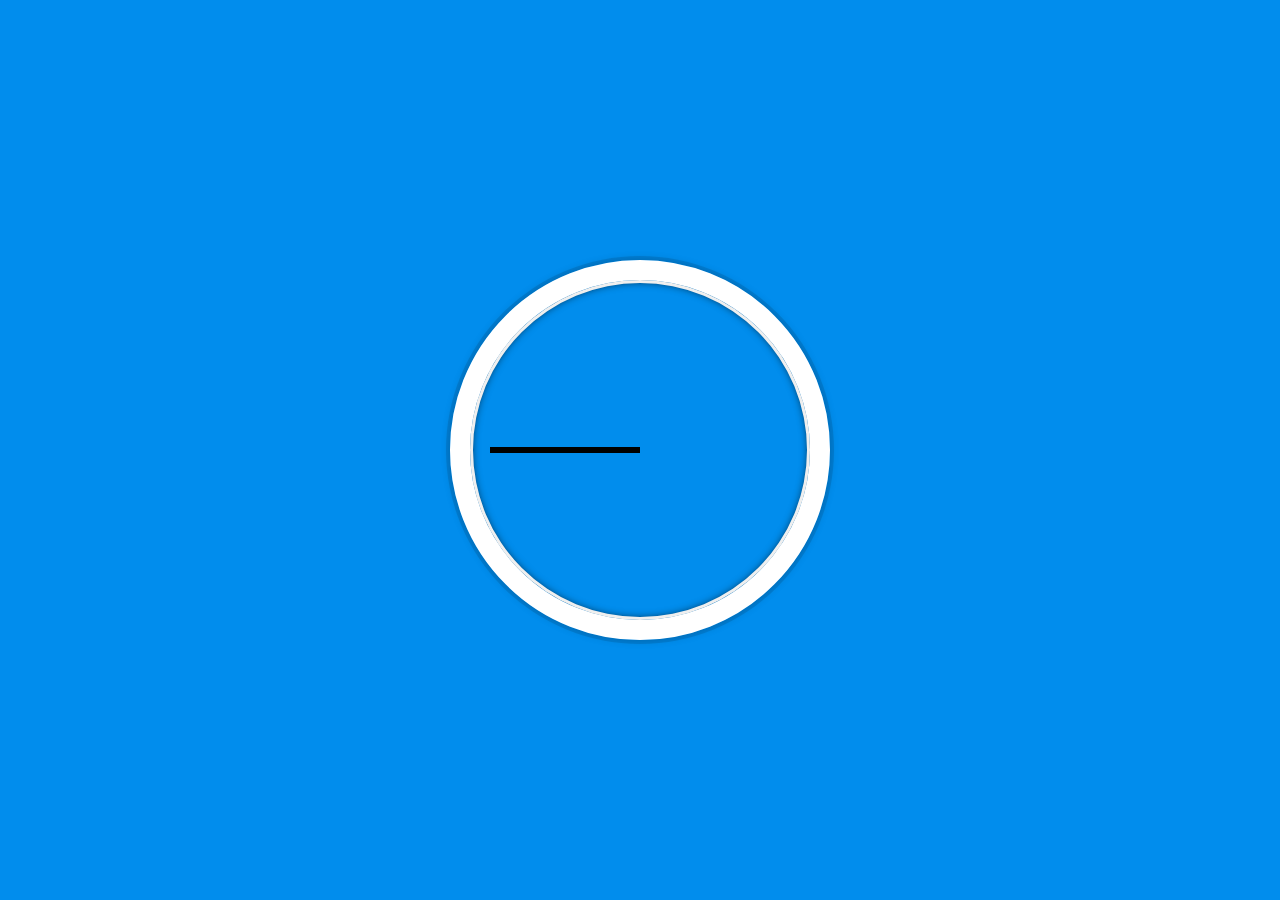
==== index-START.html @ a9ccd280 "Starter" ====
<!DOCTYPE html>
<html lang="en">
<head>
  <meta charset="UTF-8">
  <title>JS + CSS Clock</title>
</head>
<body>


    <div class="clock">
      <div class="clock-face">
        <div class="hand hour-hand"></div>
        <div class="hand min-hand"></div>
        <div class="hand second-hand"></div>
      </div>
    </div>


  <style>
    html {
      background: #018DED url(http://unsplash.it/1500/1000?image=881&blur=5);
      background-size: cover;
      font-family: 'helvetica neue';
      text-align: center;
      font-size: 10px;
    }

    body {
      margin: 0;
      font-size: 2rem;
      display: flex;
      flex: 1;
      min-height: 100vh;
      align-items: center;
    }

    .clock {
      width: 30rem;
      height: 30rem;
      border: 20px solid white;
      border-radius: 50%;
      margin: 50px auto;
      position: relative;
      padding: 2rem;
      box-shadow:
        0 0 0 4px rgba(0,0,0,0.1),
        inset 0 0 0 3px #EFEFEF,
        inset 0 0 10px black,
        0 0 10px rgba(0,0,0,0.2);
    }

    .clock-face {
      position: relative;
      width: 100%;
      height: 100%;
      transform: translateY(-3px); /* account for the height of the clock hands */
    }

    .hand {
      width: 50%;
      height: 6px;
      background: black;
      position: absolute;
      top: 50%;
    }

  </style>

  <script>


  </script>
</body>
</html>
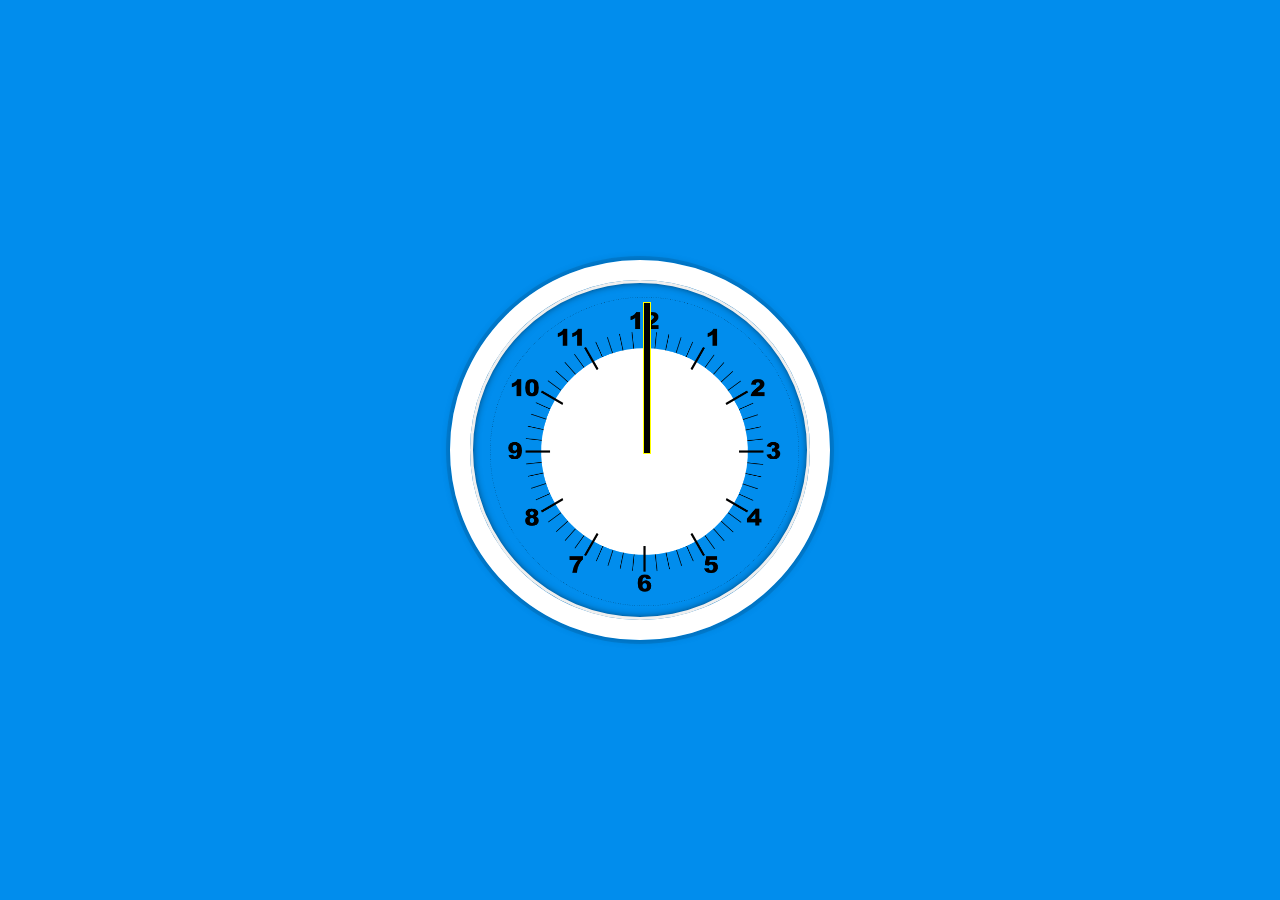
==== commit 4c00586a: "Functional Clock" ====
--- a/index-START.html
+++ b/index-START.html
@@ -1,74 +1,107 @@
 <!DOCTYPE html>
 <html lang="en">
-<head>
-  <meta charset="UTF-8">
-  <title>JS + CSS Clock</title>
-</head>
-<body>
+	<head>
+		<meta charset="UTF-8" />
+		<title>JS + CSS Clock</title>
+	</head>
+	<body>
+		<div class="clock">
+			<div class="clock-face">
+				<div class="hand hour-hand"></div>
+				<div class="hand min-hand"></div>
+				<div class="hand second-hand"></div>
+				<img width="103%" src="/images/IMGBIN_clock-face-png_GePCtXxi.png" alt="clock-face" />
+			</div>
+		</div>
 
+		<style>
+			html {
+				background: #018ded url(http://unsplash.it/1500/1000?image=881&blur=5);
+				background-size: cover;
+				font-family: "helvetica neue";
+				text-align: center;
+				font-size: 10px;
+			}
 
-    <div class="clock">
-      <div class="clock-face">
-        <div class="hand hour-hand"></div>
-        <div class="hand min-hand"></div>
-        <div class="hand second-hand"></div>
-      </div>
-    </div>
+			body {
+				margin: 0;
+				font-size: 2rem;
+				display: flex;
+				flex: 1;
+				min-height: 100vh;
+				align-items: center;
+			}
 
+			.clock {
+				width: 30rem;
+				height: 30rem;
+				border: 20px solid white;
+				border-radius: 50%;
+				margin: 50px auto;
+				position: relative;
+				padding: 2rem;
+				box-shadow: 0 0 0 4px rgba(0, 0, 0, 0.1), inset 0 0 0 3px #efefef, inset 0 0 10px black, 0 0 10px rgba(0, 0, 0, 0.2);
+			}
 
-  <style>
-    html {
-      background: #018DED url(http://unsplash.it/1500/1000?image=881&blur=5);
-      background-size: cover;
-      font-family: 'helvetica neue';
-      text-align: center;
-      font-size: 10px;
-    }
+			.clock-face {
+				position: relative;
+				width: 100%;
+				height: 100%;
+				transform: translateY(-3px); /* account for the height of the clock hands */
+			}
 
-    body {
-      margin: 0;
-      font-size: 2rem;
-      display: flex;
-      flex: 1;
-      min-height: 100vh;
-      align-items: center;
-    }
+			.hand {
+				width: 50%;
+				height: 6px;
+				background: black;
+				position: absolute;
+				top: 50%;
+				margin-left: 1.5%;
+				margin-top: 1%;
+				transform-origin: 100%;
+				transform: rotate(90deg);
+				transition: all 0.07s;
+				transition-timing-function: cubic-bezier(0.1, 2.7, 0.58);
+				
+			}
+			.second-hand{
+				border: 1px solid yellow;
+			}
+			.hour-hand{
+				border: 1px solid white;
+			}
+			.min-hand{
+				border: 1px double cyan;
+			}
+		</style>
 
-    .clock {
-      width: 30rem;
-      height: 30rem;
-      border: 20px solid white;
-      border-radius: 50%;
-      margin: 50px auto;
-      position: relative;
-      padding: 2rem;
-      box-shadow:
-        0 0 0 4px rgba(0,0,0,0.1),
-        inset 0 0 0 3px #EFEFEF,
-        inset 0 0 10px black,
-        0 0 10px rgba(0,0,0,0.2);
-    }
+		<script>
+			const secondHand = document.querySelector(".second-hand");
+			const minuteHand = document.querySelector(".min-hand");
+			const hourHand = document.querySelector(".hour-hand");
 
-    .clock-face {
-      position: relative;
-      width: 100%;
-      height: 100%;
-      transform: translateY(-3px); /* account for the height of the clock hands */
-    }
+			function setDate() {
+				const now = new Date();
+				const seconds = now.getSeconds();
+				const secondsDegrees = (seconds / 60) * 360 + 90;
+				secondHand.style.transform = `rotate(${secondsDegrees}deg)`;
+				const minutes = now.getMinutes();
+				const minutesDegrees = (minutes/60) * 360 + 90;
+				minuteHand.style.transform = `rotate(${minutesDegrees}deg)`;
+				const hours = now.getHours();
+				const hoursDegrees = (hours/24) * 360 + 90;
+				hourHand.style.transform = `rotate(${hoursDegrees}deg)`;
+			}
+			setInterval(setDate, 1000);
 
-    .hand {
-      width: 50%;
-      height: 6px;
-      background: black;
-      position: absolute;
-      top: 50%;
-    }
-
-  </style>
-
-  <script>
-
-
-  </script>
-</body>
+			
+				
+			
+			function setHour(){
+				const now = new Date();
+				
+			}
+			
+		</script>
+	</body>
 </html>
